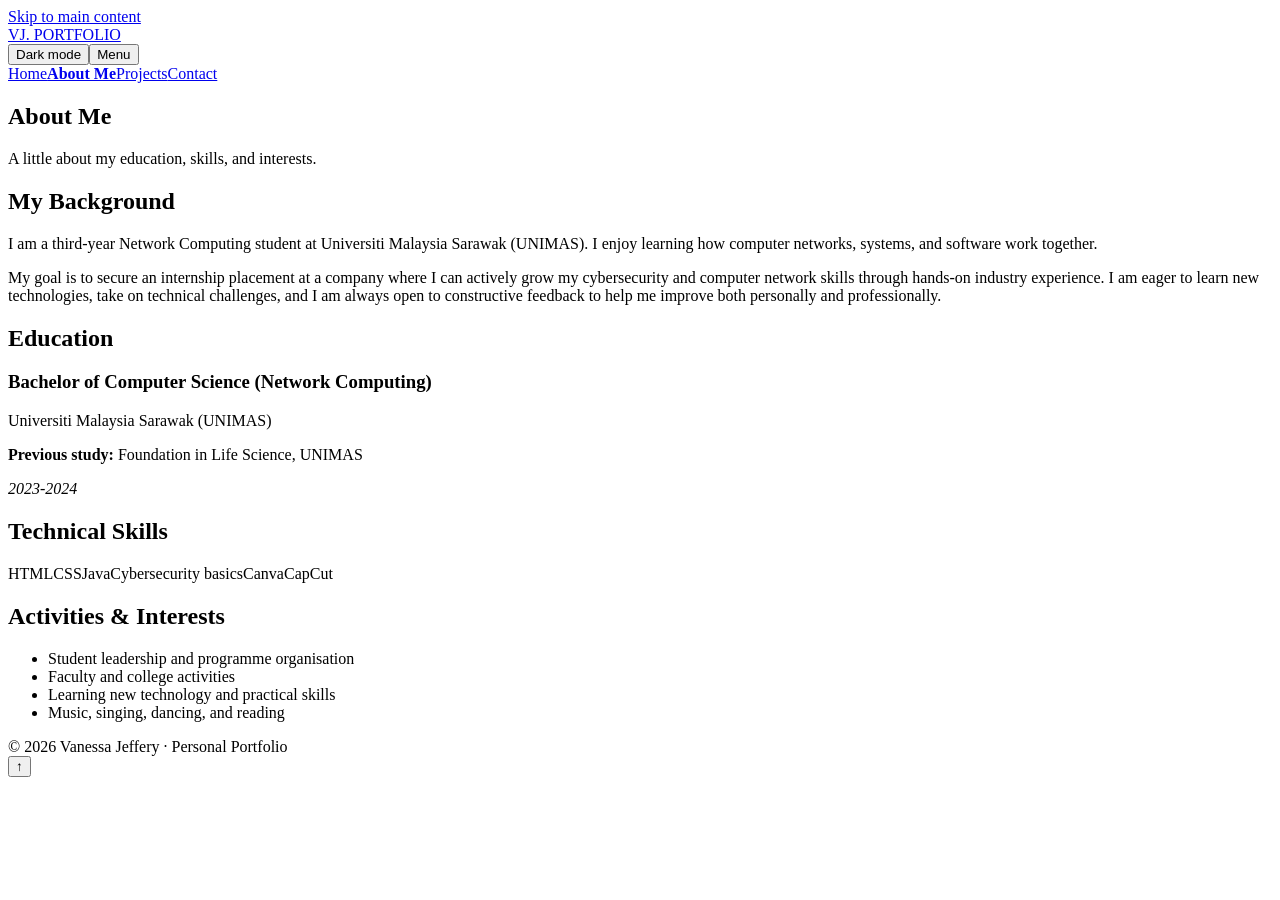
==== about.html @ c350800a "Add files via upload Upload first draft of portfolio website" ====
<!DOCTYPE html>
<html lang="en">
<head>
  <meta charset="UTF-8"><meta name="viewport" content="width=device-width, initial-scale=1.0">
  <meta name="description" content="About Vanessa Jeffery, a Network Computing student.">
  <title>About Me | Vanessa Jeffery Portfolio</title>
  <link rel="stylesheet" href="styles.css"><script src="script.js" defer></script>
</head>
<body>
  <a class="skip-link" href="#main-content">Skip to main content</a>
  <header class="site-header"><nav class="nav-wrap" aria-label="Main navigation">
    <a class="brand" href="index.html">VJ. PORTFOLIO</a><div class="nav-actions"><button class="theme-toggle" type="button" aria-pressed="false">Dark mode</button><button class="menu-toggle" type="button" aria-expanded="false" aria-controls="main-nav">Menu</button></div>
    <div class="nav-links" id="main-nav"><a href="index.html">Home</a><a href="about.html">About Me</a><a href="projects.html">Projects</a><a href="contact.html">Contact</a></div>
  </nav></header>
  <main id="main-content">
    <section class="page-banner"><div class="container"><h1>About Me</h1><p>A little about my education, skills, and interests.</p></div></section>
    <section class="section"><div class="container two-columns">
      <article class="card"><h2>My Background</h2><p>I am a third-year Network Computing student at Universiti Malaysia Sarawak (UNIMAS). I enjoy learning how computer networks, systems, and software work together.</p><p>My goal is to secure an internship placement at a company where I can actively grow my cybersecurity and computer network skills through hands-on industry experience. I am eager to learn new technologies, take on technical challenges, and I am always open to constructive feedback to help me improve both personally and professionally.</p></article>
      <article class="card"><h2>Education</h2><h3>Bachelor of Computer Science (Network Computing)</h3><p>Universiti Malaysia Sarawak (UNIMAS)</p><p><strong>Previous study:</strong> Foundation in Life Science, UNIMAS</p><p><em>2023-2024</em></p></article>
      <article class="card"><h2>Technical Skills</h2><p><span class="tag">HTML</span><span class="tag">CSS</span><span class="tag">Java</span><span class="tag">Cybersecurity basics</span><span class="tag">Canva</span><span class="tag">CapCut</span></p></article>
      <article class="card"><h2>Activities & Interests</h2><ul class="list-clean"><li>Student leadership and programme organisation</li><li>Faculty and college activities</li><li>Learning new technology and practical skills</li><li>Music, singing, dancing, and reading</li></ul></article>
    </div></section>
  </main>
  <footer class="site-footer"><div class="container">© 2026 Vanessa Jeffery · Personal Portfolio</div></footer><button class="back-to-top" type="button" aria-label="Back to top">↑</button>
</body>
</html>
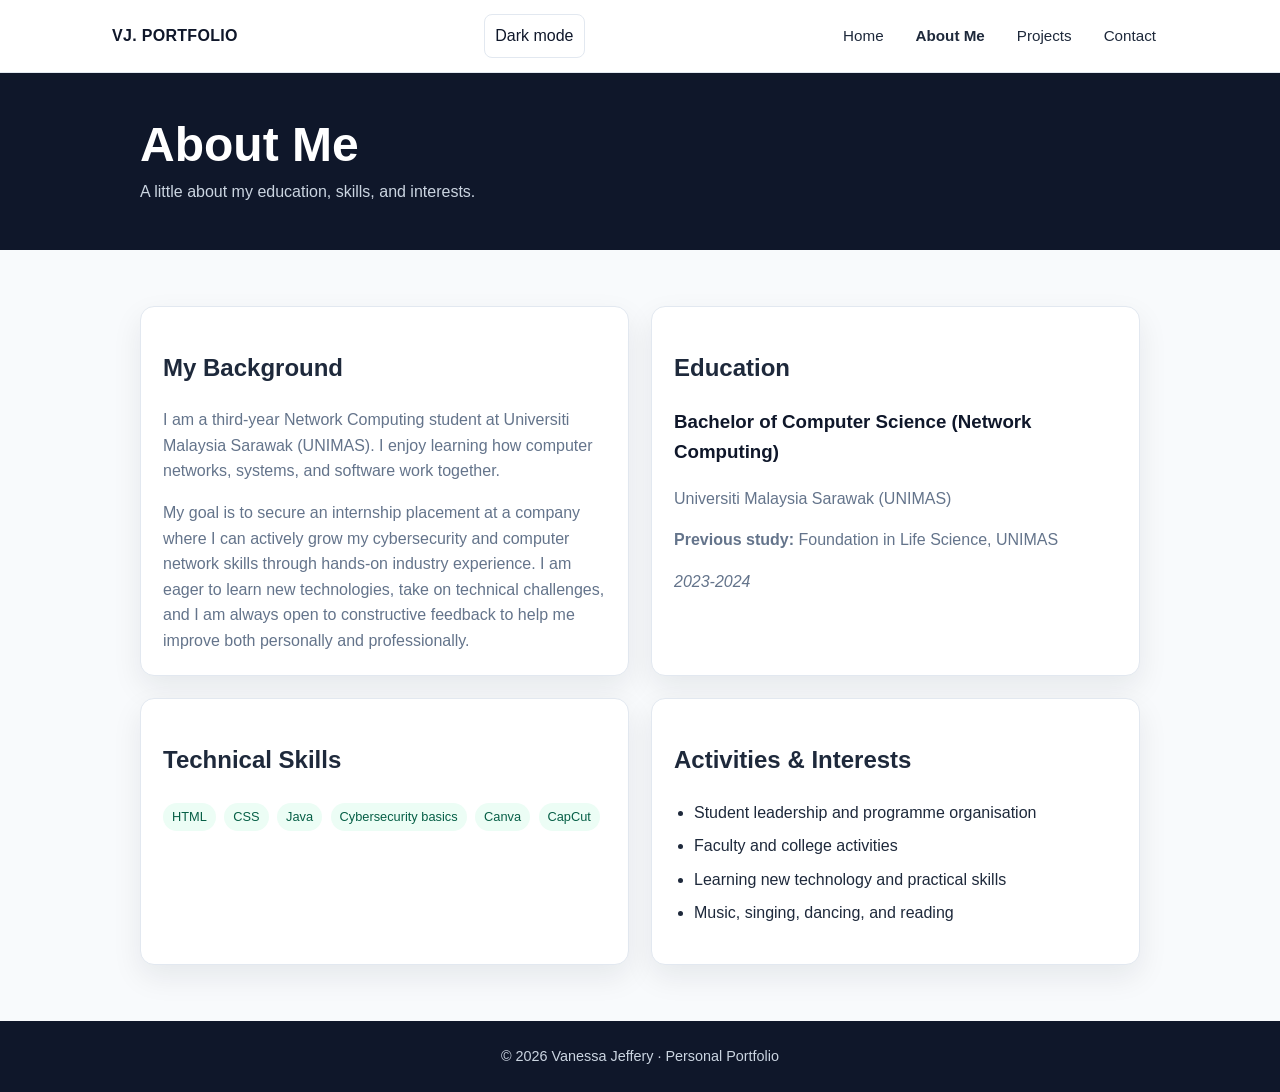
==== commit 7119956d: "Update about.html" ====
--- a/about.html
+++ b/about.html
@@ -1,26 +1,101 @@
 <!DOCTYPE html>
 <html lang="en">
 <head>
-  <meta charset="UTF-8"><meta name="viewport" content="width=device-width, initial-scale=1.0">
+  <meta charset="UTF-8">
+  <meta name="viewport" content="width=device-width, initial-scale=1.0">
   <meta name="description" content="About Vanessa Jeffery, a Network Computing student.">
   <title>About Me | Vanessa Jeffery Portfolio</title>
-  <link rel="stylesheet" href="styles.css"><script src="script.js" defer></script>
+  <link rel="stylesheet" href="styles.css">
+  <script src="script.js" defer></script>
 </head>
 <body>
   <a class="skip-link" href="#main-content">Skip to main content</a>
-  <header class="site-header"><nav class="nav-wrap" aria-label="Main navigation">
-    <a class="brand" href="index.html">VJ. PORTFOLIO</a><div class="nav-actions"><button class="theme-toggle" type="button" aria-pressed="false">Dark mode</button><button class="menu-toggle" type="button" aria-expanded="false" aria-controls="main-nav">Menu</button></div>
-    <div class="nav-links" id="main-nav"><a href="index.html">Home</a><a href="about.html">About Me</a><a href="projects.html">Projects</a><a href="contact.html">Contact</a></div>
-  </nav></header>
+
+  <!-- Site header and navigation -->
+  <header class="site-header">
+    <nav class="nav-wrap" aria-label="Main navigation">
+      <a class="brand" href="index.html">VJ. PORTFOLIO</a>
+
+      <div class="nav-actions">
+        <button class="theme-toggle" type="button" aria-pressed="false">Dark mode</button>
+        <button class="menu-toggle" type="button" aria-expanded="false" aria-controls="main-nav">Menu</button>
+      </div>
+
+      <div class="nav-links" id="main-nav">
+        <a href="index.html">Home</a>
+        <a href="about.html">About Me</a>
+        <a href="projects.html">Projects</a>
+        <a href="contact.html">Contact</a>
+      </div>
+    </nav>
+  </header>
+
   <main id="main-content">
-    <section class="page-banner"><div class="container"><h1>About Me</h1><p>A little about my education, skills, and interests.</p></div></section>
-    <section class="section"><div class="container two-columns">
-      <article class="card"><h2>My Background</h2><p>I am a third-year Network Computing student at Universiti Malaysia Sarawak (UNIMAS). I enjoy learning how computer networks, systems, and software work together.</p><p>My goal is to secure an internship placement at a company where I can actively grow my cybersecurity and computer network skills through hands-on industry experience. I am eager to learn new technologies, take on technical challenges, and I am always open to constructive feedback to help me improve both personally and professionally.</p></article>
-      <article class="card"><h2>Education</h2><h3>Bachelor of Computer Science (Network Computing)</h3><p>Universiti Malaysia Sarawak (UNIMAS)</p><p><strong>Previous study:</strong> Foundation in Life Science, UNIMAS</p><p><em>2023-2024</em></p></article>
-      <article class="card"><h2>Technical Skills</h2><p><span class="tag">HTML</span><span class="tag">CSS</span><span class="tag">Java</span><span class="tag">Cybersecurity basics</span><span class="tag">Canva</span><span class="tag">CapCut</span></p></article>
-      <article class="card"><h2>Activities & Interests</h2><ul class="list-clean"><li>Student leadership and programme organisation</li><li>Faculty and college activities</li><li>Learning new technology and practical skills</li><li>Music, singing, dancing, and reading</li></ul></article>
-    </div></section>
+    <!-- Page banner -->
+    <section class="page-banner">
+      <div class="container">
+        <h1>About Me</h1>
+        <p>A little about my education, skills, and interests.</p>
+      </div>
+    </section>
+
+    <!-- About content cards -->
+    <section class="section">
+      <div class="container two-columns">
+
+        <article class="card">
+          <h2>My Background</h2>
+          <p>
+            I am a third-year Network Computing student at Universiti Malaysia Sarawak (UNIMAS).
+            I enjoy learning how computer networks, systems, and software work together.
+          </p>
+          <p>
+            My goal is to secure an internship placement at a company where I can actively grow my
+            cybersecurity and computer network skills through hands-on industry experience. I am eager
+            to learn new technologies, take on technical challenges, and I am always open to
+            constructive feedback to help me improve both personally and professionally.
+          </p>
+        </article>
+
+        <article class="card">
+          <h2>Education</h2>
+          <h3>Bachelor of Computer Science (Network Computing)</h3>
+          <p>Universiti Malaysia Sarawak (UNIMAS)</p>
+          <p><strong>Previous study:</strong> Foundation in Life Science, UNIMAS</p>
+          <p><em>2023-2024</em></p>
+        </article>
+
+        <article class="card">
+          <h2>Technical Skills</h2>
+          <p>
+            <span class="tag">HTML</span>
+            <span class="tag">CSS</span>
+            <span class="tag">Java</span>
+            <span class="tag">Cybersecurity basics</span>
+            <span class="tag">Canva</span>
+            <span class="tag">CapCut</span>
+          </p>
+        </article>
+
+        <article class="card">
+          <h2>Activities &amp; Interests</h2>
+          <ul class="list-clean">
+            <li>Student leadership and programme organisation</li>
+            <li>Faculty and college activities</li>
+            <li>Learning new technology and practical skills</li>
+            <li>Music, singing, dancing, and reading</li>
+          </ul>
+        </article>
+
+      </div>
+    </section>
   </main>
-  <footer class="site-footer"><div class="container">© 2026 Vanessa Jeffery · Personal Portfolio</div></footer><button class="back-to-top" type="button" aria-label="Back to top">↑</button>
+
+  <!-- Site footer -->
+  <footer class="site-footer">
+    <div class="container">© 2026 Vanessa Jeffery · Personal Portfolio</div>
+  </footer>
+
+  <button class="back-to-top" type="button" aria-label="Back to top">↑</button>
 </body>
 </html>
--- a/styles.css
+++ b/styles.css
@@ -0,0 +1,109 @@
+/* Shared styles for every page */
+:root {
+  --navy: #0f172a;        /* Deep Slate */
+  --navy-light: #1e293b;  /* Lighter Slate */
+  --blue: #059669;        /* Vibrant Emerald Green*/
+  --pale-blue: #ecfdf5;   /* Soft Mint tint */
+  --white: #ffffff;
+  --text: #1e293b;        /* Slate text */
+  --muted: #64748b;       /* Muted slate */
+  --border: #e2e8f0;      /* Clean border */
+  --surface: #f8fafc;     /* Light slate surface */
+  --shadow: 0 12px 30px rgba(15, 23, 42, 0.08);
+}
+
+* { box-sizing: border-box; }
+html { scroll-behavior: smooth; }
+body {
+  margin: 0;
+  font-family: Arial, Helvetica, sans-serif;
+  background: var(--surface);
+  color: var(--text);
+  line-height: 1.6;
+}
+a { color: var(--blue); }
+a:focus-visible, button:focus-visible, input:focus-visible, textarea:focus-visible {
+  outline: 3px solid #10b981;
+  outline-offset: 3px;
+}
+.skip-link {
+  position: absolute; left: -9999px; top: 0;
+  background: var(--white); padding: 10px; z-index: 1000;
+}
+.skip-link:focus { left: 10px; top: 10px; }
+.site-header {
+  position: sticky; top: 0; z-index: 100;
+  background: var(--white); border-bottom: 1px solid var(--border);
+}
+.nav-wrap {
+  max-width: 1100px; margin: auto; padding: 14px 22px;
+  display: flex; align-items: center; justify-content: space-between; gap: 20px;
+}
+.brand { color: var(--navy); text-decoration: none; font-weight: 800; letter-spacing: .3px; }
+.nav-links { display: flex; align-items: center; gap: 8px; }
+.nav-links a {
+  color: var(--text); text-decoration: none; padding: 8px 12px;
+  border-radius: 8px; font-size: .95rem;
+}
+.nav-links a:hover, .nav-links a[aria-current="page"] { background: var(--pale-blue); color: var(--navy); }
+.nav-actions { display: flex; align-items: center; gap: 8px; }
+.menu-toggle, .theme-toggle {
+  border: 1px solid var(--border); border-radius: 8px; background: var(--white);
+  color: var(--navy); padding: 8px 10px; cursor: pointer; font: inherit;
+}
+.menu-toggle { display: none; }
+.container { width: min(100% - 40px, 1000px); margin: 0 auto; }
+.hero { padding: 78px 0 70px; background: linear-gradient(135deg, var(--navy), var(--navy-light)); color: var(--white); }
+.hero-grid { display: grid; grid-template-columns: 1.5fr 1fr; gap: 42px; align-items: center; }
+.eyebrow { color: #34d399; text-transform: uppercase; letter-spacing: 2px; font-size: .78rem; font-weight: 700; }
+h1 { font-size: clamp(2.25rem, 5vw, 3.8rem); line-height: 1.12; margin: 12px 0 18px; }
+.hero p { color: #cbd5e1; max-width: 620px; }
+.hero-card { border: 1px solid rgba(255,255,255,.25); background: rgba(255,255,255,.08); padding: 26px; border-radius: 18px; }
+.hero-card .initials { width: 92px; height: 92px; display: grid; place-items: center; border-radius: 50%; background: var(--white); color: var(--navy); font-size: 2rem; font-weight: 800; margin-bottom: 18px; }
+.button { display: inline-block; border: 0; border-radius: 9px; padding: 11px 17px; background: var(--blue); color: var(--white); text-decoration: none; font-weight: 700; cursor: pointer; }
+.button:hover { filter: brightness(1.08); }
+.button-outline { border: 1px solid rgba(255,255,255,.6); color: var(--white); background: transparent; margin-left: 8px; }
+.section { padding: 56px 0; }
+.section-white { background: var(--white); }
+.section-heading { color: var(--navy); margin: 0 0 8px; font-size: clamp(1.7rem, 3vw, 2.25rem); }
+.section-intro { color: var(--muted); margin: 0 0 26px; max-width: 700px; }
+.cards { display: grid; grid-template-columns: repeat(3, 1fr); gap: 18px; }
+.card { background: var(--white); border: 1px solid var(--border); border-radius: 14px; padding: 22px; box-shadow: var(--shadow); }
+.card h3 { color: var(--navy); margin-top: 0; }
+.card p { color: var(--muted); margin-bottom: 0; }
+.tag { display: inline-block; background: var(--pale-blue); color: #065f46; padding: 4px 9px; border-radius: 20px; font-size: .8rem; margin: 3px 4px 3px 0; font-weight: 500; }
+.page-banner { padding: 45px 0; background: var(--navy); color: var(--white); }
+.page-banner h1 { font-size: clamp(2rem, 4vw, 3rem); margin: 0 0 8px; }
+.page-banner p { margin: 0; color: #cbd5e1; }
+.two-columns { display: grid; grid-template-columns: 1fr 1fr; gap: 22px; }
+.list-clean { padding-left: 20px; }
+.list-clean li { margin-bottom: 8px; }
+.filter-row { display: flex; flex-wrap: wrap; gap: 8px; margin: 20px 0 26px; }
+.filter-button { border: 1px solid var(--border); background: var(--white); color: var(--navy); border-radius: 22px; padding: 8px 14px; cursor: pointer; }
+.filter-button[aria-pressed="true"] { background: var(--navy); color: var(--white); border-color: var(--navy); }
+.project-card[hidden] { display: none; }
+.contact-form { display: grid; gap: 14px; max-width: 650px; }
+.contact-form label { display: grid; gap: 6px; font-weight: 700; color: var(--navy); }
+.contact-form input, .contact-form textarea { width: 100%; padding: 12px; border: 1px solid var(--border); border-radius: 8px; font: inherit; background: var(--white); color: var(--text); }
+.contact-form textarea { min-height: 140px; resize: vertical; }
+.form-message { color: var(--navy); font-weight: 700; }
+.site-footer { padding: 24px 0; background: var(--navy); color: #cbd5e1; text-align: center; font-size: .9rem; }
+.back-to-top { position: fixed; right: 20px; bottom: 20px; display: none; border: 0; border-radius: 50%; width: 46px; height: 46px; background: var(--blue); color: var(--white); font-size: 1.2rem; cursor: pointer; box-shadow: var(--shadow); }
+.back-to-top.visible { display: block; }
+body.dark-mode { --surface: #090d16; --white: #0f172a; --text: #f1f5f9; --muted: #94a3b8; --border: #1e293b; --pale-blue: #064e3b; --navy: #020617; --navy-light: #0f172a; --blue: #10b981; --shadow: 0 12px 30px rgba(0,0,0,.3); }
+body.dark-mode .site-header, body.dark-mode .card, body.dark-mode .filter-button, body.dark-mode .theme-toggle, body.dark-mode .menu-toggle { background: var(--white); }
+body.dark-mode .nav-links a { color: var(--text); }
+body.dark-mode .nav-links a:hover, body.dark-mode .nav-links a[aria-current="page"] { background: var(--pale-blue); }
+body.dark-mode .section-white { background: #0f172a; }
+body.dark-mode .contact-form input, body.dark-mode .contact-form textarea { background: #090d16; }
+@media (max-width: 760px) {
+  .nav-wrap { flex-wrap: wrap; }
+  .menu-toggle { display: inline-block; }
+  .nav-links { display: none; flex-direction: column; align-items: stretch; width: 100%; padding-top: 8px; }
+  .nav-links.open { display: flex; }
+  .nav-links a { padding: 10px; }
+  .hero-grid, .two-columns { grid-template-columns: 1fr; }
+  .hero { padding: 52px 0; }
+  .cards { grid-cards: 1fr; }
+  .button-outline { margin: 10px 0 0; }
+}
